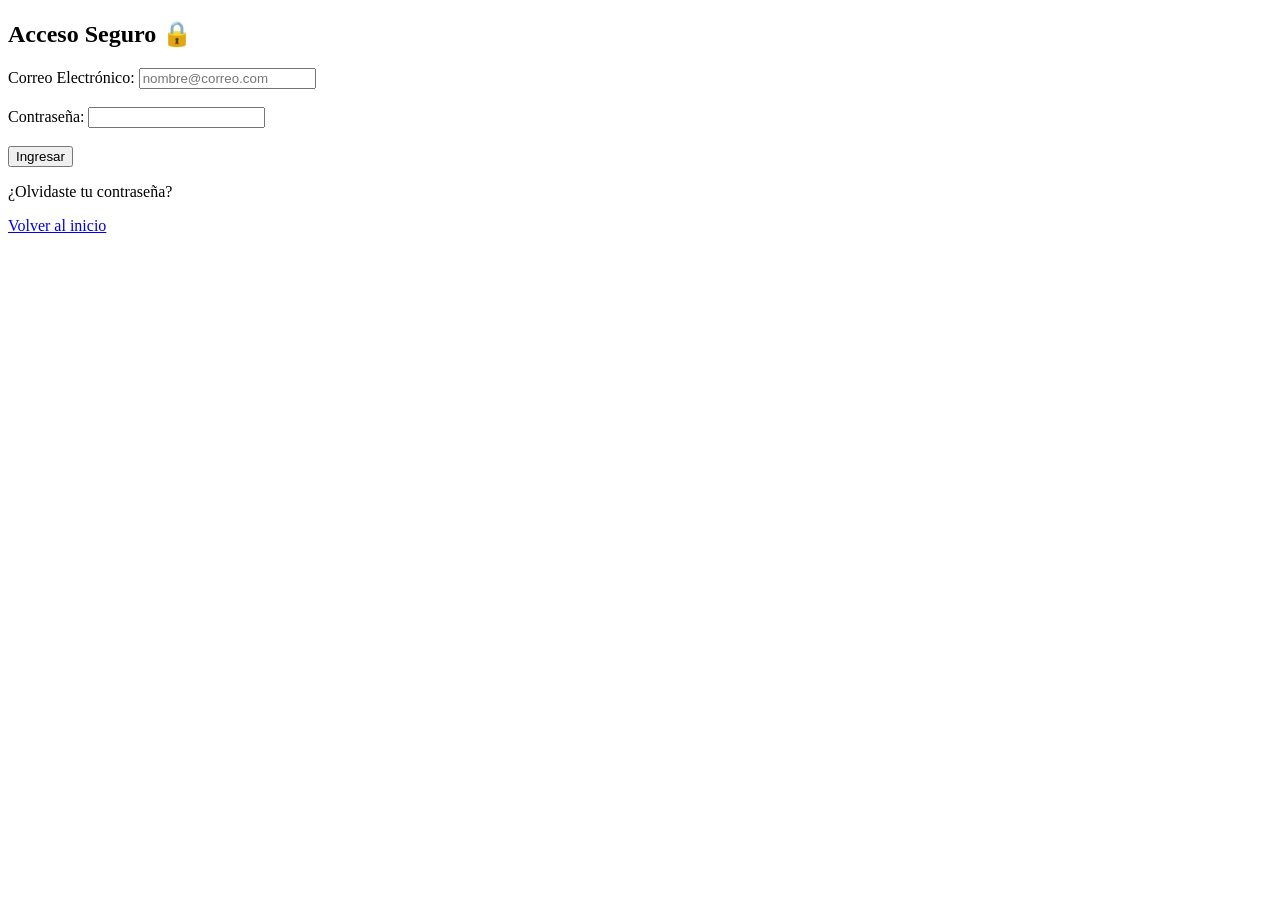
==== login.html @ 6e5c79e2 "chore: estructura inicial del proyecto y archivos HTML base" ====
<!DOCTYPE html>
<html lang="es">
<head>
    <meta charset="UTF-8">
    <meta name="viewport" content="width=device-width, initial-scale=1.0">
    <title>Alke Wallet | Login</title>
</head>
<body>
    <main>
        <section class="login-container">
            <h2>Acceso Seguro 🔒</h2>
            
            <form action="menu.html">
                <label for="email">Correo Electrónico:</label>
                <input type="email" id="email" name="email" placeholder="nombre@correo.com" required>
                <br><br>

                <label for="password">Contraseña:</label>
                <input type="password" id="password" name="password" required minlength="4">
                <br><br>

                <button type="submit">Ingresar</button>
            </form>
            
            <p>¿Olvidaste tu contraseña?</p>
            <a href="index.html">Volver al inicio</a>
        </section>
    </main>
</body>
</html>
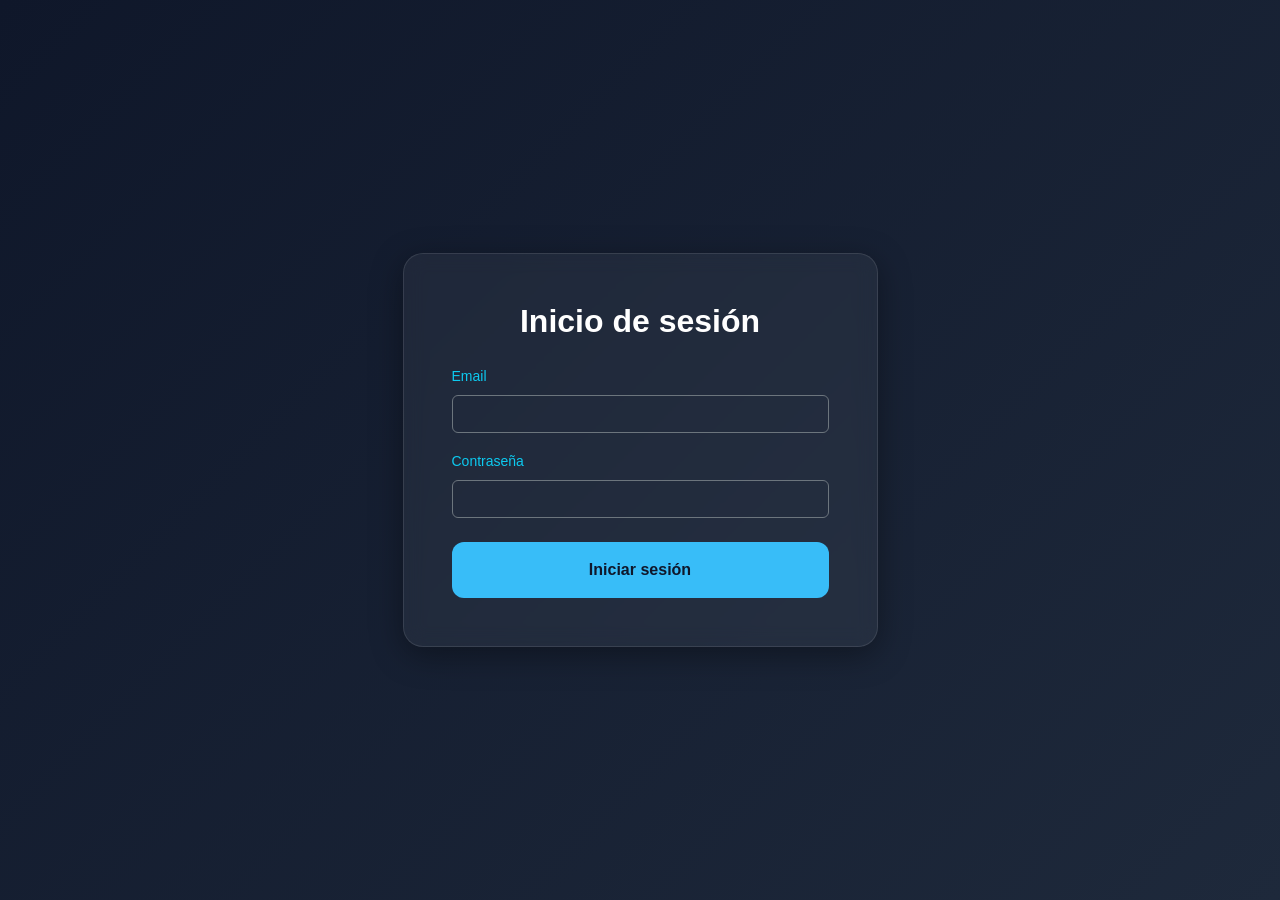
==== commit 744a071c: "Actualización: Diseño, lógica JS y corrección de compatibilidad CSS" ====
--- a/login.html
+++ b/login.html
@@ -4,27 +4,28 @@
     <meta charset="UTF-8">
     <meta name="viewport" content="width=device-width, initial-scale=1.0">
     <title>Alke Wallet | Login</title>
+    <link href="https://cdn.jsdelivr.net/npm/bootstrap@5.3.2/dist/css/bootstrap.min.css" rel="stylesheet">
+    <link rel="stylesheet" href="assets/css/style.css">
 </head>
-<body>
-    <main>
-        <section class="login-container">
-            <h2>Acceso Seguro 🔒</h2>
-            
-            <form action="menu.html">
-                <label for="email">Correo Electrónico:</label>
-                <input type="email" id="email" name="email" placeholder="nombre@correo.com" required>
-                <br><br>
-
-                <label for="password">Contraseña:</label>
-                <input type="password" id="password" name="password" required minlength="4">
-                <br><br>
-
-                <button type="submit">Ingresar</button>
-            </form>
-            
-            <p>¿Olvidaste tu contraseña?</p>
-            <a href="index.html">Volver al inicio</a>
-        </section>
-    </main>
+<body class="d-flex align-items-center">
+    <div class="container">
+        <div class="row justify-content-center">
+            <div class="col-11 col-sm-8 col-md-5 glass-card p-5 text-center">
+                <h2 class="mb-4 fw-bold">Inicio de sesión</h2>
+                <form action="menu.html">
+                    <div class="mb-3 text-start">
+                        <label class="form-label small text-info">Email</label>
+                        <input type="email" class="form-control bg-transparent text-white border-secondary" required>
+                    </div>
+                    <div class="mb-4 text-start">
+                        <label class="form-label small text-info">Contraseña</label>
+                        <input type="password" class="form-control bg-transparent text-white border-secondary" required>
+                    </div>
+                    <button type="submit" class="btn btn-primary-custom w-100 py-3">Iniciar sesión</button>
+                </form>
+            </div>
+        </div>
+    </div>
+    <script src="assets/js/script.js"></script>
 </body>
 </html>
--- a/assets/css/style.css
+++ b/assets/css/style.css
@@ -0,0 +1,44 @@
+:root {
+    --primary-gradient: linear-gradient(135deg, #0f172a 0%, #1e293b 100%);
+    --accent-color: #38bdf8;
+    --glass-bg: rgba(255, 255, 255, 0.05);
+    --glass-border: rgba(255, 255, 255, 0.1);
+}
+
+body {
+    background: var(--primary-gradient);
+    font-family: 'Inter', sans-serif;
+    color: white;
+    min-height: 100vh;
+}
+
+.glass-card {
+    background: var(--glass-bg);
+    backdrop-filter: blur(10px);
+    border: 1px solid var(--glass-border);
+    border-radius: 20px;
+    box-shadow: 0 8px 32px 0 rgba(0, 0, 0, 0.37);
+}
+
+.btn-primary-custom {
+    background-color: var(--accent-color);
+    color: #0f172a;
+    border: none;
+    border-radius: 12px;
+    font-weight: 600;
+    transition: all 0.3s ease;
+}
+
+.btn-primary-custom:hover {
+    transform: translateY(-2px);
+    background-color: #7dd3fc;
+    box-shadow: 0 0 15px rgba(56, 189, 248, 0.5);
+}
+
+.nav-pill-custom {
+    background: rgba(56, 189, 248, 0.1);
+    border: 1px solid var(--accent-color);
+    color: var(--accent-color);
+    border-radius: 50px;
+    padding: 10px 20px;
+}
